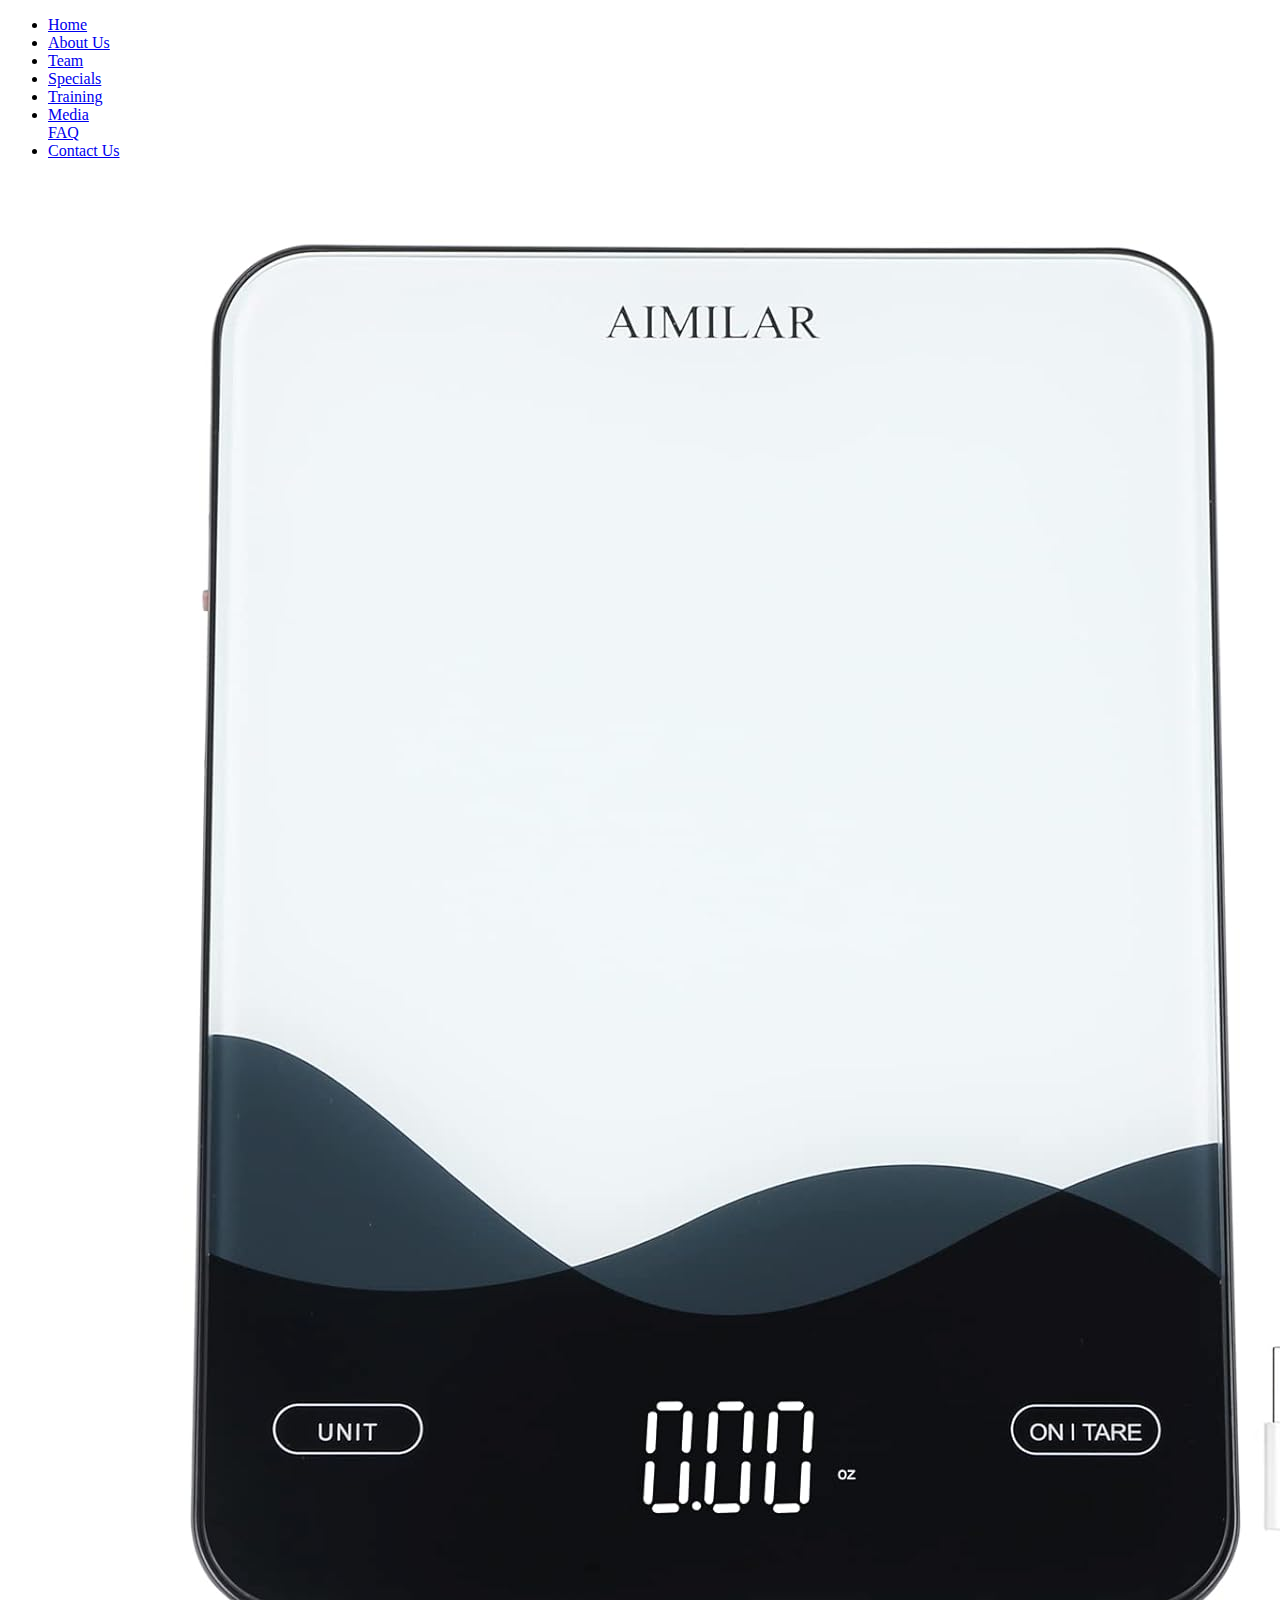
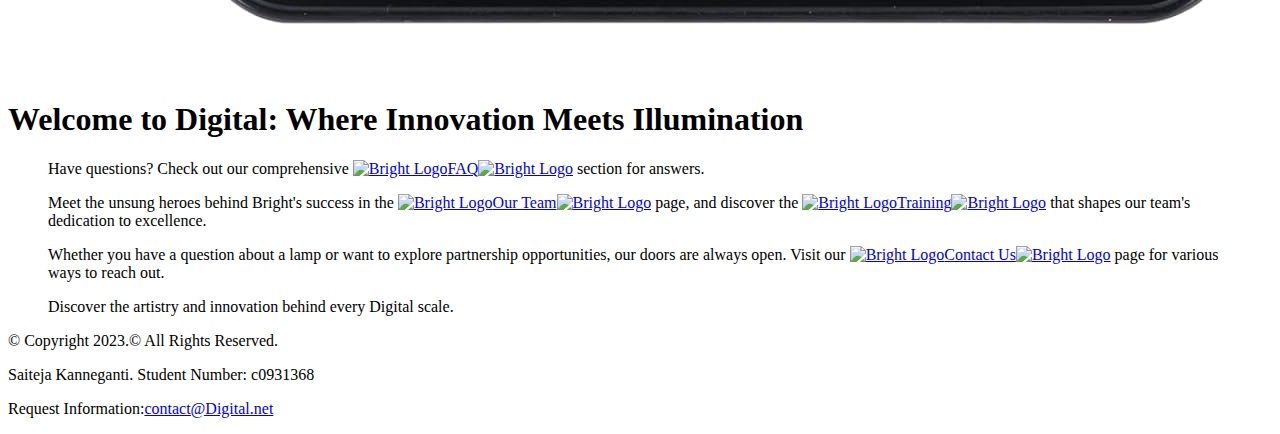
==== index.html @ 6f16e75c "index.html" ====
<!DOCTYPE html>
<!-- 
	TERM PROJECT
	Student Name: Saiteja Kanneganti
	Student Number: c0931368
    Page: INDEX
 -->
<html lang="en">

<head>
	<title>digital.ltd</title>
	<meta charset="utf-8">
	<link rel="stylesheet" href="css/digitalstyle.css">
	<link rel='shortcut icon' href='images/"C:digitallogo.jpg">
	<meta name="viewport" content="width=device-width, initial scale=1.0">
	<link rel="preconnect" href="https://fonts.googleapis.com">
	<link rel="preconnect" href="https://fonts.gstatic.com" crossorigin>
	<link href="https://fonts.googleapis.com/css2?family=DM+Serif+Display:ital@1&family=GFS+Didot&family=Roboto&display=swap" rel="stylesheet">
</head>

<body>

<!-- Use the header area for the website name or logo -->
	<header>
		<a href="index.html"><img class = 'logo' src= "images/digitallogo.jpg" alt="Digital logo"></a>
	</header>

	
		<!-- Use the nav area to add hyperlinks and other pages within the website --> 
		<nav class="nav">
			<ul class="row">
				<li><a href="index.html">Home</a></li>
				<li><a href="about.html">About Us</a></li>
				<li><a href="team.html">Team</a></li>
				<li><a href="specials.html">Specials</a></li>
				<li><a href="training.html">Training</a></li>
				<li><a href="media.html">Media</a></li
				<li><a href="faqs.html">FAQ</a></li>
				<li><a href="contact.html">Contact Us</a></li>
			</ul>
		</nav>

		

    <img class= 'hero' src= "images/digital1.jpg" alt="Digital banner">

	<main>

		<h1>Welcome to Digital: Where Innovation Meets Illumination</h1>
		<article>

		<section>
			<div class="grid">
				

				<figure class="home-menu"><figcaption><p>Have questions? Check out our comprehensive <a class="homecontact" href="faqs.html"><img class="png" src="images/logo1.png" alt="Bright Logo">FAQ<img class="png" src="images/logo1.png" alt="Bright Logo"></a> section for answers.</p></figcaption></figure>

				<figure class="home-menu"><figcaption><p>Meet the unsung heroes behind Bright's success in the <a class="homecontact" href="team.html"><img class="png" src="images/logo1.png" alt="Bright Logo">Our Team<img class="png" src="images/logo1.png" alt="Bright Logo"></a> page, and discover the <a class="homecontact" href="training.html"><img class="png" src="images/logo1.png" alt="Bright Logo">Training<img class="png" src="images/logo1.png" alt="Bright Logo"></a> that shapes our team's dedication to excellence.</p></figcaption></figure>

				<figure class="home-menu"><figcaption><p>Whether you have a question about a lamp or want to explore partnership opportunities, our doors are always open. Visit our <a class="homecontact" href="contact.html"><img class="png" src="images/logo1.png" alt="Bright Logo">Contact Us<img class="png" src="images/logo1.png" alt="Bright Logo"></a> page for various ways to reach out.</p></figcaption></figure>

				
				
				<figure>
					<figcaption>Discover the artistry and innovation behind every Digital scale.</figcaption>
				</figure>
			</div>
		</section>

		</article>

	</main>


	<footer>

		<p>&copy; Copyright 2023.&#169; All Rights Reserved.</p>
		<p>Saiteja Kanneganti. Student Number: c0931368</p>
		<p>Request Information:<a href="mailto:contact@Digital.net">contact@Digital.net</a></p>

	</footer>
	
</body>
</html>
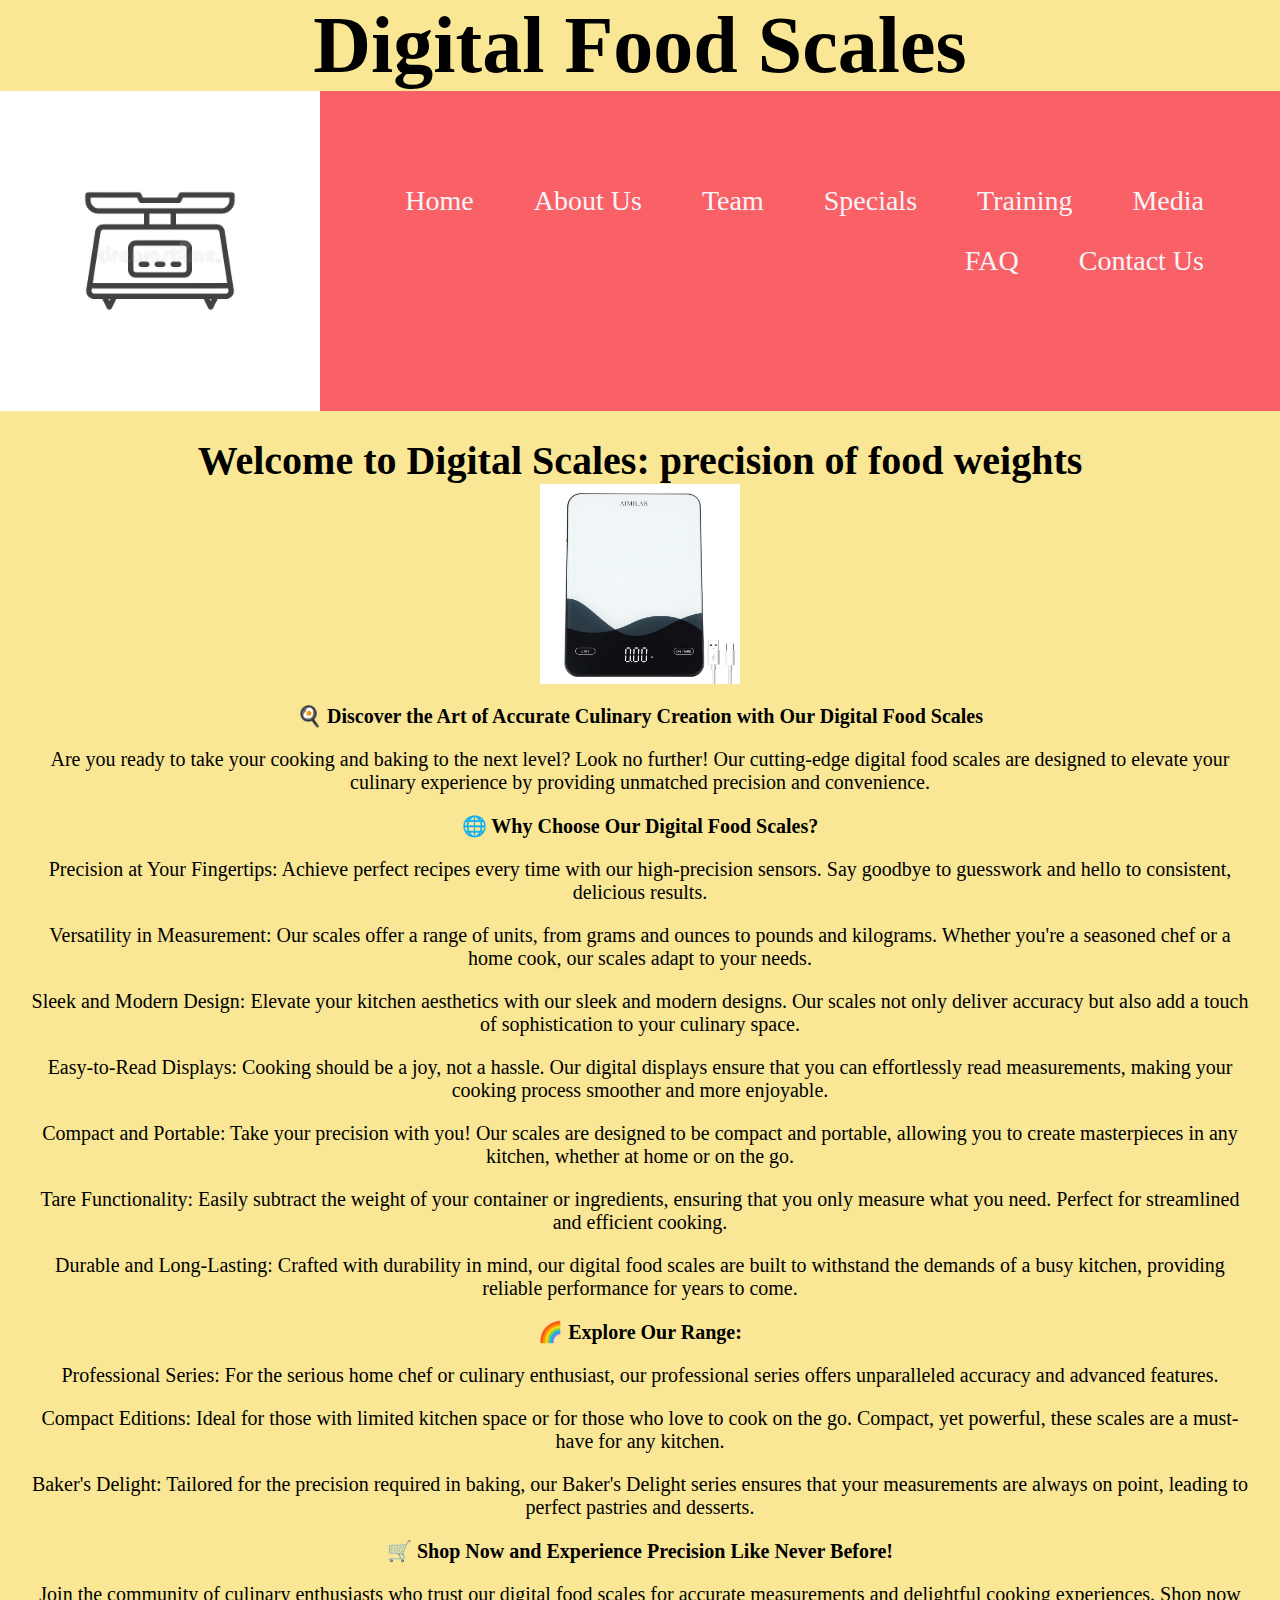
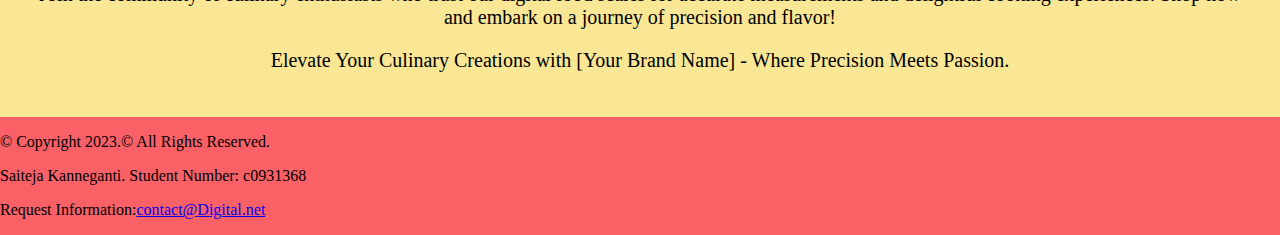
==== commit f6c0a036: "week 6" ====
--- a/index.html
+++ b/index.html
@@ -1,4 +1,3 @@
-
 <!DOCTYPE html>
 <!-- 
 	TERM PROJECT
@@ -9,66 +8,79 @@
 <html lang="en">
 
 <head>
-	<title>digital.ltd</title>
+	<title>digital Scales.ltd</title>
 	<meta charset="utf-8">
-	<link rel="stylesheet" href="css/digitalstyle.css">
-	<link rel='shortcut icon' href='images/"C:digitallogo.jpg">
+	<link rel="stylesheet" href="css/styles.css">
 	<meta name="viewport" content="width=device-width, initial scale=1.0">
-	<link rel="preconnect" href="https://fonts.googleapis.com">
-	<link rel="preconnect" href="https://fonts.gstatic.com" crossorigin>
-	<link href="https://fonts.googleapis.com/css2?family=DM+Serif+Display:ital@1&family=GFS+Didot&family=Roboto&display=swap" rel="stylesheet">
 </head>
 
 <body>
-
-<!-- Use the header area for the website name or logo -->
+	<h1 id="bannertitle">Digital Food Scales</h1>
+	<!-- Use the header area for the website name or logo -->
 	<header>
-		<a href="index.html"><img class = 'logo' src= "images/digitallogo.jpg" alt="Digital logo"></a>
+		<img class='scales' src="images/digitallogo1.jpg" alt="Digital banner">
 	</header>
 
+
+	<!-- Use the nav area to add hyperlinks and other pages within the website -->
+	<nav class="nav">
+		<ul class="row">
+			<li><a href="index.html">Home</a></li>
+			<li><a href="about.html">About Us</a></li>
+			<li><a href="team.html">Team</a></li>
+			<li><a href="specials.html">Specials</a></li>
+			<li><a href="training.html">Training</a></li>
+			<li><a href="media.html">Media</a></li>
+			<li><a href="faqs.html">FAQ</a></li>
+			<li><a href="contact.html">Contact Us</a></li>
+		</ul>
+	</nav>
+
+
+
 	
-		<!-- Use the nav area to add hyperlinks and other pages within the website --> 
-		<nav class="nav">
-			<ul class="row">
-				<li><a href="index.html">Home</a></li>
-				<li><a href="about.html">About Us</a></li>
-				<li><a href="team.html">Team</a></li>
-				<li><a href="specials.html">Specials</a></li>
-				<li><a href="training.html">Training</a></li>
-				<li><a href="media.html">Media</a></li
-				<li><a href="faqs.html">FAQ</a></li>
-				<li><a href="contact.html">Contact Us</a></li>
-			</ul>
-		</nav>
-
-		
-
-    <img class= 'hero' src= "images/digital1.jpg" alt="Digital banner">
 
 	<main>
 
-		<h1>Welcome to Digital: Where Innovation Meets Illumination</h1>
-		<article>
+		<h1>Welcome to Digital Scales: precision of food weights</h1>
+		<img class='Scales' src="images/digital1.jpg" alt="Digital banner" id="Bannerimage">
+		<p><strong>🍳 Discover the Art of Accurate Culinary Creation with Our Digital Food Scales</strong></p>
+		<p>Are you ready to take your cooking and baking to the next level? Look no further! Our cutting-edge digital
+			food scales are designed to elevate your culinary experience by providing unmatched precision and
+			convenience.</p>
+		<p><strong>🌐 Why Choose Our Digital Food Scales?</strong></p>
+		<p>Precision at Your Fingertips: Achieve perfect recipes every time with our high-precision sensors. Say goodbye
+			to guesswork and hello to consistent, delicious results.</p>
+		<p>Versatility in Measurement: Our scales offer a range of units, from grams and ounces to pounds and kilograms.
+			Whether you're a seasoned chef or a home cook, our scales adapt to your needs.</p>
+		<p>Sleek and Modern Design: Elevate your kitchen aesthetics with our sleek and modern designs. Our scales not
+			only deliver accuracy but also add a touch of sophistication to your culinary space.</p>
+		<p>Easy-to-Read Displays: Cooking should be a joy, not a hassle. Our digital displays ensure that you can
+			effortlessly read measurements, making your cooking process smoother and more enjoyable.</p>
+		<p>Compact and Portable: Take your precision with you! Our scales are designed to be compact and portable,
+			allowing you to create masterpieces in any kitchen, whether at home or on the go.</p>
+		<p>Tare Functionality: Easily subtract the weight of your container or ingredients, ensuring that you only
+			measure what you need. Perfect for streamlined and efficient cooking.</p>
+		<p>Durable and Long-Lasting: Crafted with durability in mind, our digital food scales are built to withstand the
+			demands of a busy kitchen, providing reliable performance for years to come.</p>
+		<p><strong>🌈 Explore Our Range:</strong></p>
+		<p>Professional Series: For the serious home chef or culinary enthusiast, our professional series offers
+			unparalleled accuracy and advanced features.</p>
+		<p>Compact Editions: Ideal for those with limited kitchen space or for those who love to cook on the go.
+			Compact, yet powerful, these scales are a must-have for any kitchen.</p>
+		<p>Baker's Delight: Tailored for the precision required in baking, our Baker's Delight series ensures that your
+			measurements are always on point, leading to perfect pastries and desserts.</p>
+		<p><strong>🛒 Shop Now and Experience Precision Like Never Before!</strong></p>
+		<p>Join the community of culinary enthusiasts who trust our digital food scales for accurate measurements and
+			delightful cooking experiences. Shop now and embark on a journey of precision and flavor!</p>
+		<p>Elevate Your Culinary Creations with [Your Brand Name] - Where Precision Meets Passion.</p>
 
-		<section>
-			<div class="grid">
-				
 
-				<figure class="home-menu"><figcaption><p>Have questions? Check out our comprehensive <a class="homecontact" href="faqs.html"><img class="png" src="images/logo1.png" alt="Bright Logo">FAQ<img class="png" src="images/logo1.png" alt="Bright Logo"></a> section for answers.</p></figcaption></figure>
 
-				<figure class="home-menu"><figcaption><p>Meet the unsung heroes behind Bright's success in the <a class="homecontact" href="team.html"><img class="png" src="images/logo1.png" alt="Bright Logo">Our Team<img class="png" src="images/logo1.png" alt="Bright Logo"></a> page, and discover the <a class="homecontact" href="training.html"><img class="png" src="images/logo1.png" alt="Bright Logo">Training<img class="png" src="images/logo1.png" alt="Bright Logo"></a> that shapes our team's dedication to excellence.</p></figcaption></figure>
 
-				<figure class="home-menu"><figcaption><p>Whether you have a question about a lamp or want to explore partnership opportunities, our doors are always open. Visit our <a class="homecontact" href="contact.html"><img class="png" src="images/logo1.png" alt="Bright Logo">Contact Us<img class="png" src="images/logo1.png" alt="Bright Logo"></a> page for various ways to reach out.</p></figcaption></figure>
 
-				
-				
-				<figure>
-					<figcaption>Discover the artistry and innovation behind every Digital scale.</figcaption>
-				</figure>
-			</div>
-		</section>
 
-		</article>
+
 
 	</main>
 
@@ -80,6 +92,7 @@
 		<p>Request Information:<a href="mailto:contact@Digital.net">contact@Digital.net</a></p>
 
 	</footer>
-	
+
 </body>
+
 </html>--- a/css/styles.css
+++ b/css/styles.css
@@ -0,0 +1,80 @@
+body,
+header,
+nav,
+main,
+footer,
+h1,
+div,
+img {
+    margin: 0;
+    padding: 0;
+    border: 0;
+}
+
+body {
+    background-color: #F96167;
+}
+
+img {
+    max-width: 100%;
+    display: block;
+}
+#bannertitle{
+    background-color: #F9E795;
+    font-size: 80px;
+    text-align: center;
+}
+header {
+    float: left;
+    width: 25%;
+}
+
+nav {
+    float: right;
+    width: 70%;
+    margin: 5em 3em 0 0;
+}
+
+nav ul {
+    list-style-type: none;
+    text-align: right;
+    margin: 0;
+}
+
+nav li {
+    display: inline-block;
+    font-size: 1.75em;
+}
+
+nav li a {
+    display: block;
+    text-align: center;
+    padding: 0.5em 1em;
+    text-decoration: solid;
+    color: rgb(244, 245, 248);
+}
+
+#Bannerimage {
+    margin: 0 auto 0 auto;
+    width:200px;
+    height:200px;
+}
+main {
+    clear: left;
+    padding: 2%;
+    font-size: 1.25em;
+    background-color: #F9E795;
+    text-align: center;
+}
+
+footer div {
+    font-size: 0.75em;
+    padding: 0 1em;
+    text-align: center;
+    color: #fff;
+}
+
+footer div a {
+    color: #fff;
+    text-decoration: none;
+}
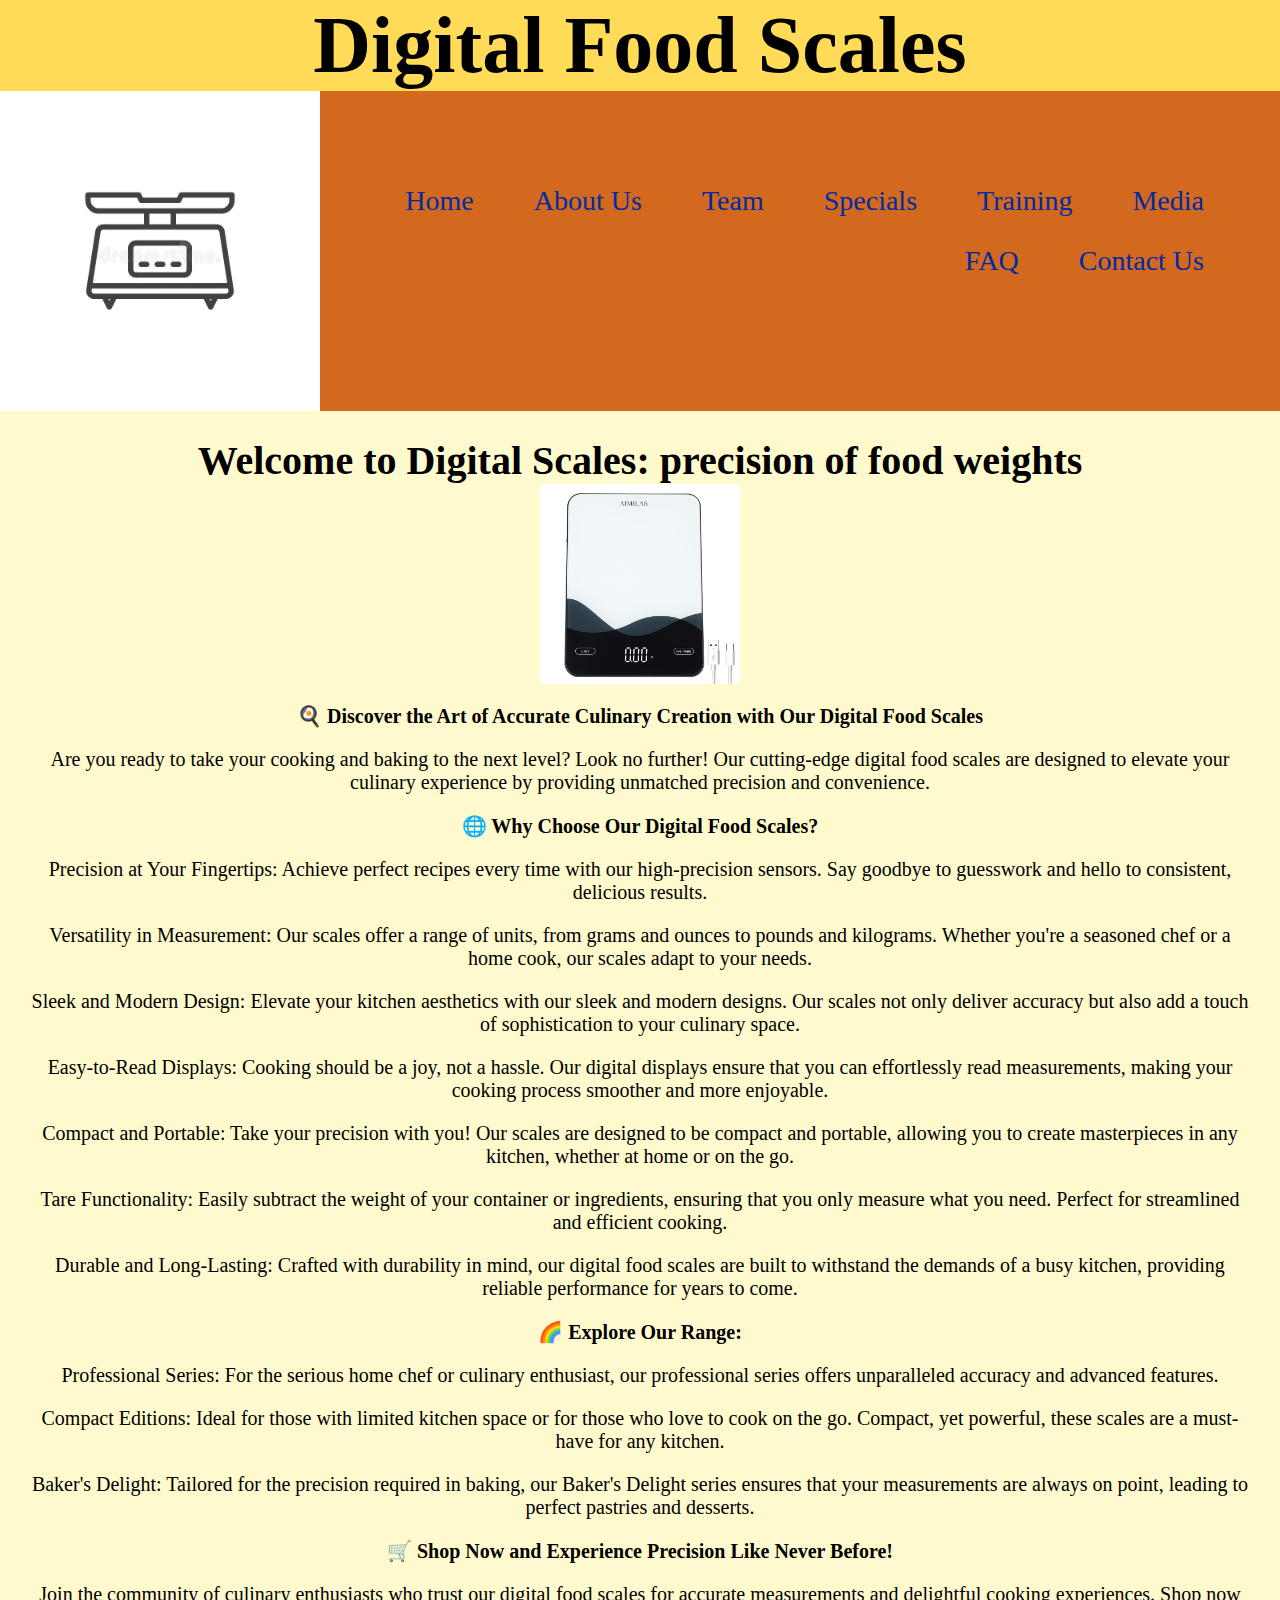
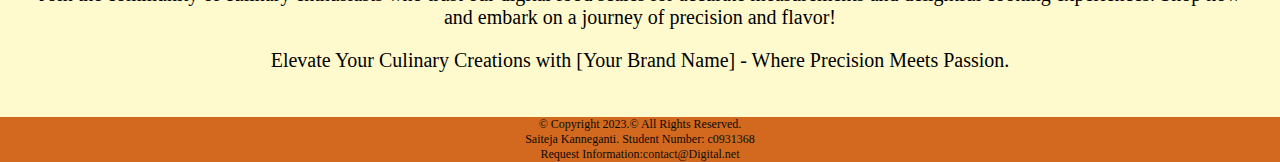
==== commit a1ee458d: "special" ====
--- a/index.html
+++ b/index.html
@@ -36,10 +36,6 @@
 		</ul>
 	</nav>
 
-
-
-	
-
 	<main>
 
 		<h1>Welcome to Digital Scales: precision of food weights</h1>
@@ -77,19 +73,14 @@
 
 
 
-
-
-
-
-
 	</main>
 
 
 	<footer>
 
-		<p>&copy; Copyright 2023.&#169; All Rights Reserved.</p>
-		<p>Saiteja Kanneganti. Student Number: c0931368</p>
-		<p>Request Information:<a href="mailto:contact@Digital.net">contact@Digital.net</a></p>
+		<div>&copy; Copyright 2023.&#169; All Rights Reserved.</div>
+		<div>Saiteja Kanneganti. Student Number: c0931368</div>
+		<div>Request Information:<a href="mailto:contact@Digital.net">contact@Digital.net</a></div>
 
 	</footer>
 
--- a/css/styles.css
+++ b/css/styles.css
@@ -12,7 +12,8 @@
 }
 
 body {
-    background-color: #F96167;
+    background-color: #D2691E;
+    font-display: #0e0e0eeb;
 }
 
 img {
@@ -20,10 +21,11 @@
     display: block;
 }
 #bannertitle{
-    background-color: #F9E795;
+    background-color: #FFDB58;
     font-size: 80px;
     text-align: center;
 }
+
 header {
     float: left;
     width: 25%;
@@ -51,7 +53,7 @@
     text-align: center;
     padding: 0.5em 1em;
     text-decoration: solid;
-    color: rgb(244, 245, 248);
+    color: rgb(3, 42, 160);
 }
 
 #Bannerimage {
@@ -59,11 +61,23 @@
     width:200px;
     height:200px;
 }
+
+#banner {
+    margin: 0 auto 0 auto;
+    width:250px;
+    height:250px;
+}
+
+#metaledgedscale {
+    margin: 0 auto 0 auto;
+    width: 500px;
+    height: 150px;
+}
 main {
     clear: left;
     padding: 2%;
     font-size: 1.25em;
-    background-color: #F9E795;
+    background-color: #FFFACD;
     text-align: center;
 }
 
@@ -71,10 +85,10 @@
     font-size: 0.75em;
     padding: 0 1em;
     text-align: center;
-    color: #fff;
+    color: #0a0a09;
 }
 
 footer div a {
-    color: #fff;
+    color: #0e0e0d;
     text-decoration: none;
 }
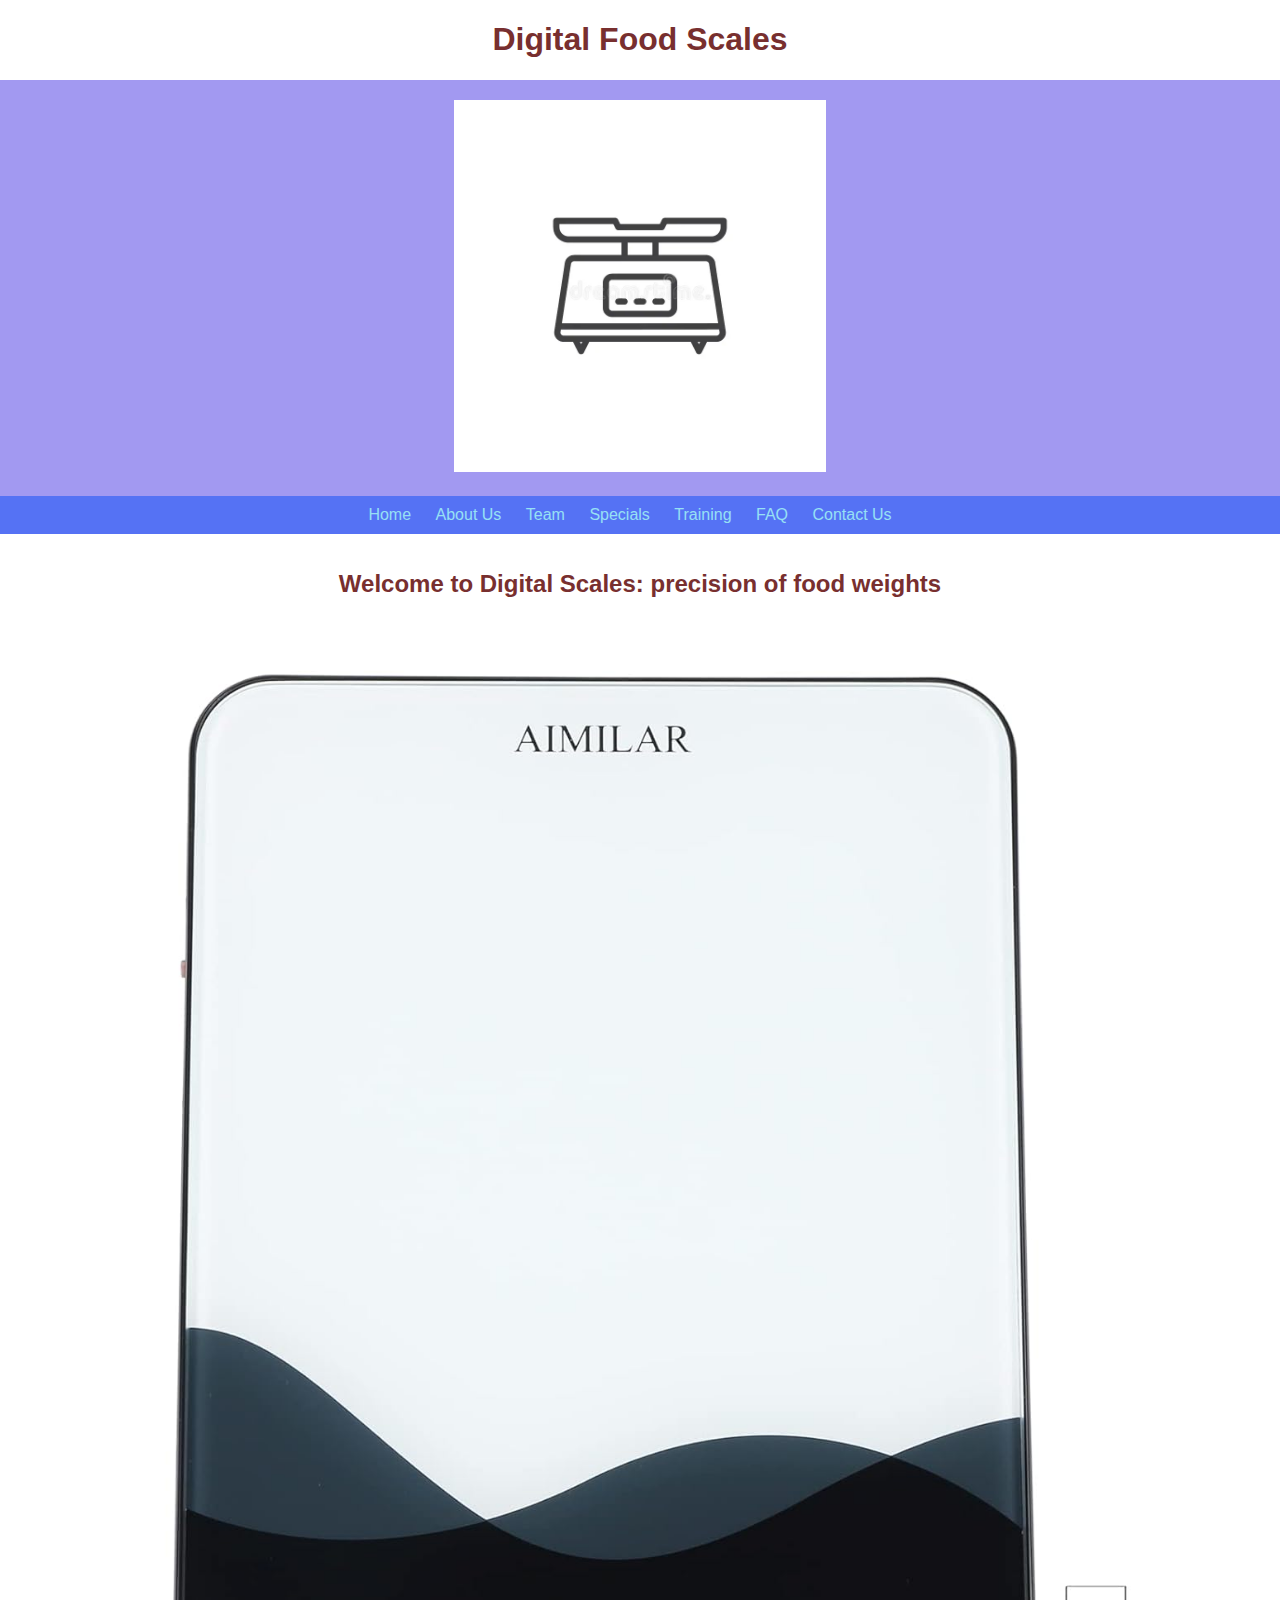
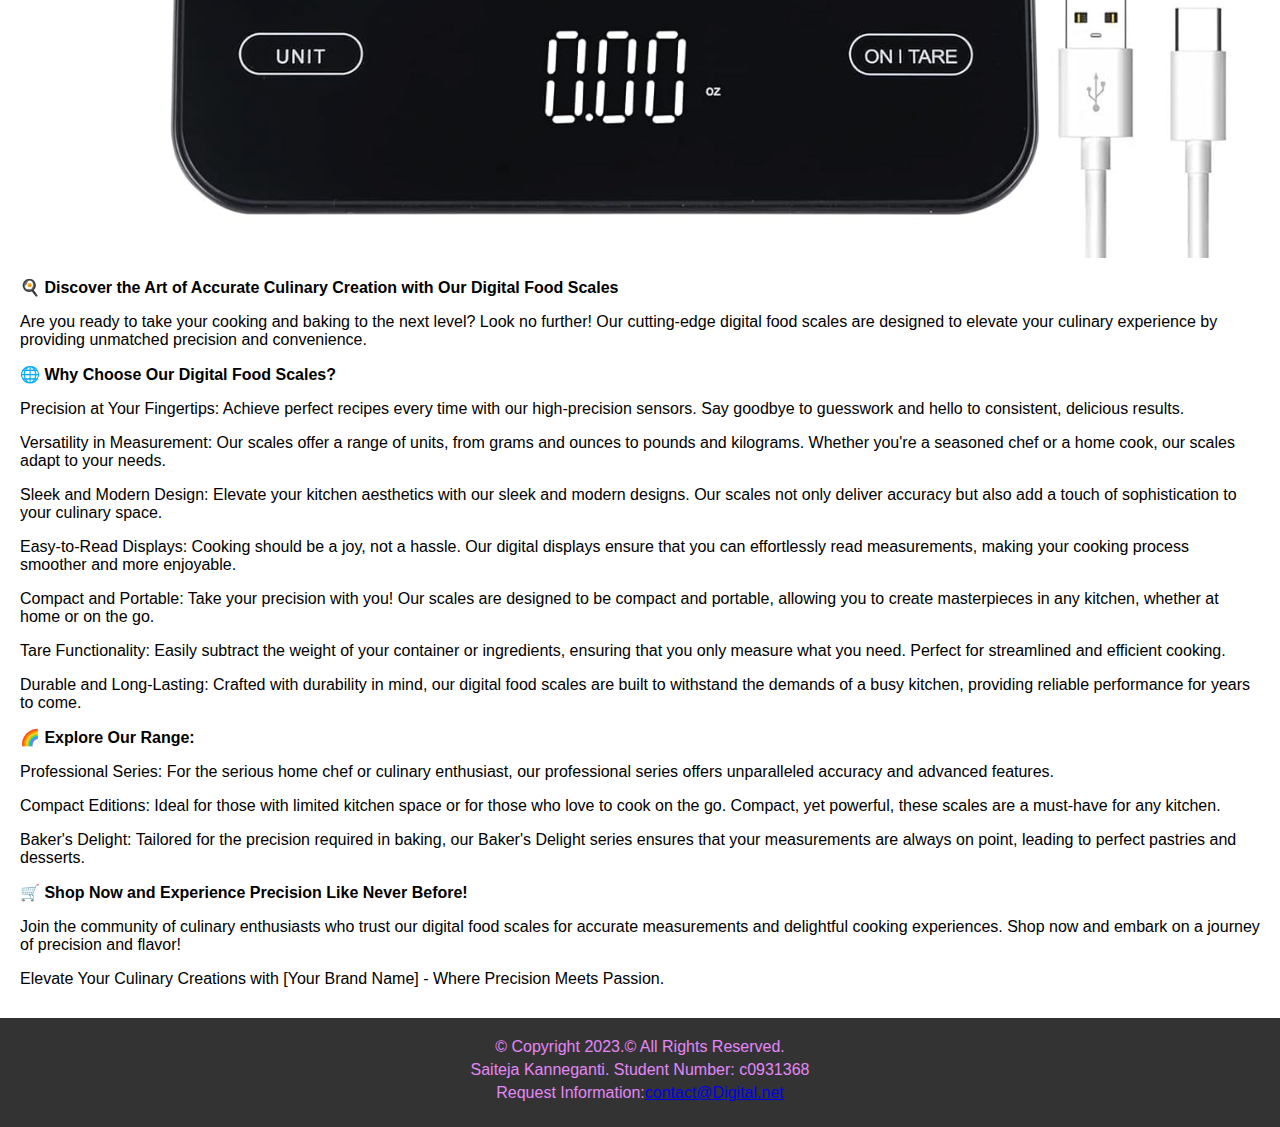
==== commit 769d7c36: "week 9, 10, 11" ====
--- a/index.html
+++ b/index.html
@@ -18,9 +18,8 @@
 	<h1 id="bannertitle">Digital Food Scales</h1>
 	<!-- Use the header area for the website name or logo -->
 	<header>
-		<img class='scales' src="images/digitallogo1.jpg" alt="Digital banner">
+		<img class='scales' src="images/digitallogo1.jpg" alt="Digital banner" id="banner">
 	</header>
-
 
 	<!-- Use the nav area to add hyperlinks and other pages within the website -->
 	<nav class="nav">
@@ -28,9 +27,8 @@
 			<li><a href="index.html">Home</a></li>
 			<li><a href="about.html">About Us</a></li>
 			<li><a href="team.html">Team</a></li>
-			<li><a href="specials.html">Specials</a></li>
+			<li><a href="Specials.html">Specials</a></li>
 			<li><a href="training.html">Training</a></li>
-			<li><a href="media.html">Media</a></li>
 			<li><a href="faqs.html">FAQ</a></li>
 			<li><a href="contact.html">Contact Us</a></li>
 		</ul>
--- a/css/styles.css
+++ b/css/styles.css
@@ -1,94 +1,132 @@
-body,
-header,
-nav,
-main,
-footer,
-h1,
-div,
-img {
+/* Global styles */
+body {
+    font-family: Arial, sans-serif;
     margin: 0;
     padding: 0;
-    border: 0;
 }
 
-body {
-    background-color: #D2691E;
-    font-display: #0e0e0eeb;
-}
-
-img {
-    max-width: 100%;
-    display: block;
-}
-#bannertitle{
-    background-color: #FFDB58;
-    font-size: 80px;
+/* Header styles */
+header {
+    background-color: #a299f1;
+    color: #6fd0c8;
+    padding: 20px;
     text-align: center;
 }
 
-header {
-    float: left;
-    width: 25%;
+header h1 {
+    margin: 0;
 }
 
+/* Navigation styles */
 nav {
-    float: right;
-    width: 70%;
-    margin: 5em 3em 0 0;
+    background-color: #5572f4;
+    color: #ee5b17;
+    padding: 10px 0;
+    text-align: center;
 }
 
 nav ul {
     list-style-type: none;
-    text-align: right;
     margin: 0;
+    padding: 0;
 }
 
-nav li {
-    display: inline-block;
-    font-size: 1.75em;
+nav ul li {
+    display: inline;
+    margin-right: 20px;
 }
 
-nav li a {
-    display: block;
-    text-align: center;
-    padding: 0.5em 1em;
-    text-decoration: solid;
-    color: rgb(3, 42, 160);
+nav ul li a {
+    color: #97e0f4;
+    text-decoration: none;
 }
 
-#Bannerimage {
-    margin: 0 auto 0 auto;
-    width:200px;
-    height:200px;
+/* Main section styles */
+main {
+    padding: 20px;
+}
+
+main h1 {
+    font-size: 24px;
+}
+
+main p {
+    margin-bottom: 10px;
+}
+
+main img {
+    display: block;
+    margin: 20px auto;
+}
+
+body h2, figure {
+    text-align: center;
+    color: #333;
+}
+/* Footer styles */
+footer {
+    background-color: #333;
+    color: #e487f7;
+    text-align: center;
+    padding: 20px;
+}
+
+footer div {
+    margin-bottom: 5px;
+}
+
+/* Additional styles */
+#bannertitle {
+    text-align: center;
+    color: #782f2f;
 }
 
 #banner {
-    margin: 0 auto 0 auto;
-    width:250px;
-    height:250px;
+    height: 30%;
+    width: 30%;
 }
 
-#metaledgedscale {
-    margin: 0 auto 0 auto;
-    width: 500px;
-    height: 150px;
-}
-main {
-    clear: left;
-    padding: 2%;
-    font-size: 1.25em;
-    background-color: #FFFACD;
-    text-align: center;
+.Scales {
+    display: block;
+    margin: 20px auto;
+    max-width: 100%;
 }
 
-footer div {
-    font-size: 0.75em;
-    padding: 0 1em;
+body h1 {
     text-align: center;
-    color: #0a0a09;
+    color: #782f2f;
 }
 
-footer div a {
-    color: #0e0e0d;
-    text-decoration: none;
+main h3 {
+    text-align: center;
+    color: #782f2f;
+    font-size: 50px;
 }
+
+table {
+    width: 80%; /* Step 11a */
+    margin: 0 auto; /* Step 11a */
+    border: 3px solid #71881b; /* Step 11a */
+    border-collapse: collapse; /* Step 11b */
+    padding: 2%; /* Step 11b */
+}
+
+caption {
+    font-size: 2em; /* Step 11c */
+    padding: 2%; /* Step 11c */
+    margin-top: 2%; /* Step 11c */
+}
+
+th, td {
+    border: 1px solid #7188bb; /* Step 11d */
+    padding: 2%; /* Step 11b */
+}
+
+td {
+    text-align: center; /* Step 11e */
+}
+
+tr:nth-child(odd) {
+    background-color: #d3e788; /* Step 11f */
+}
+
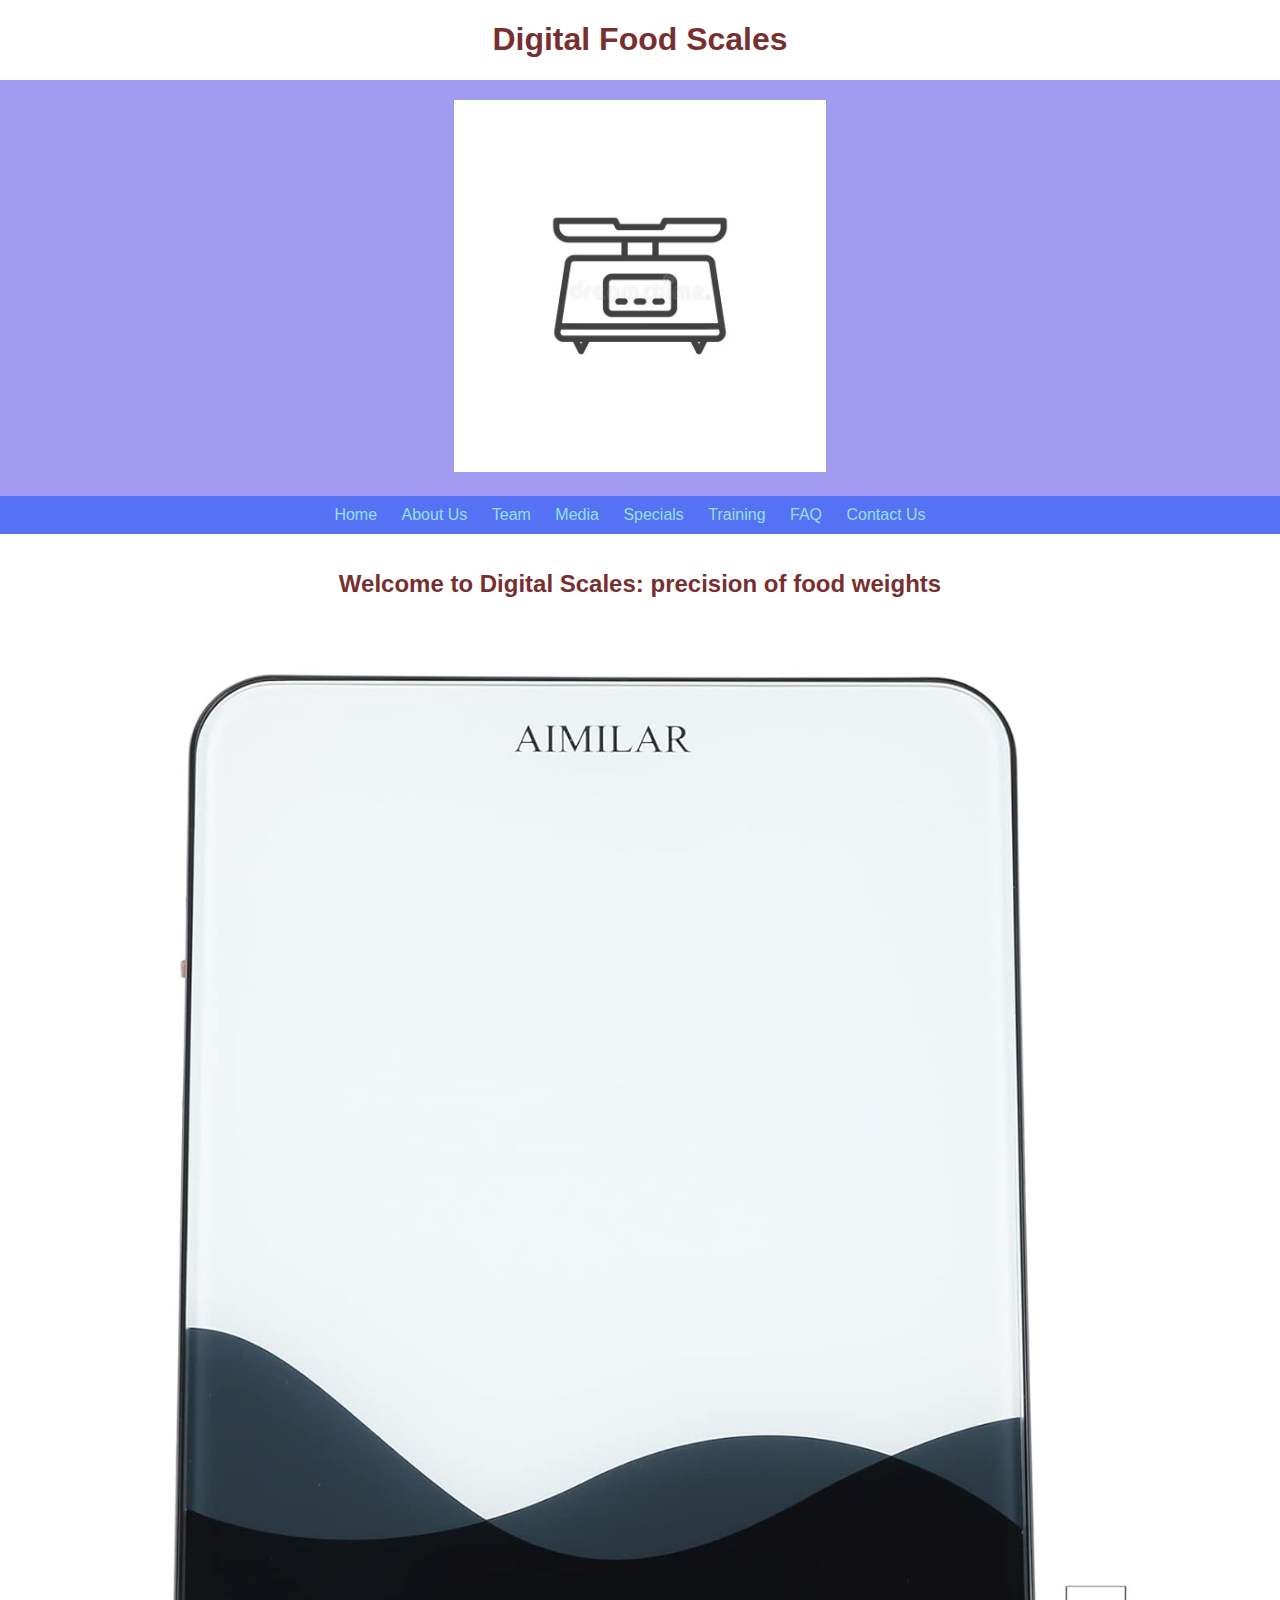
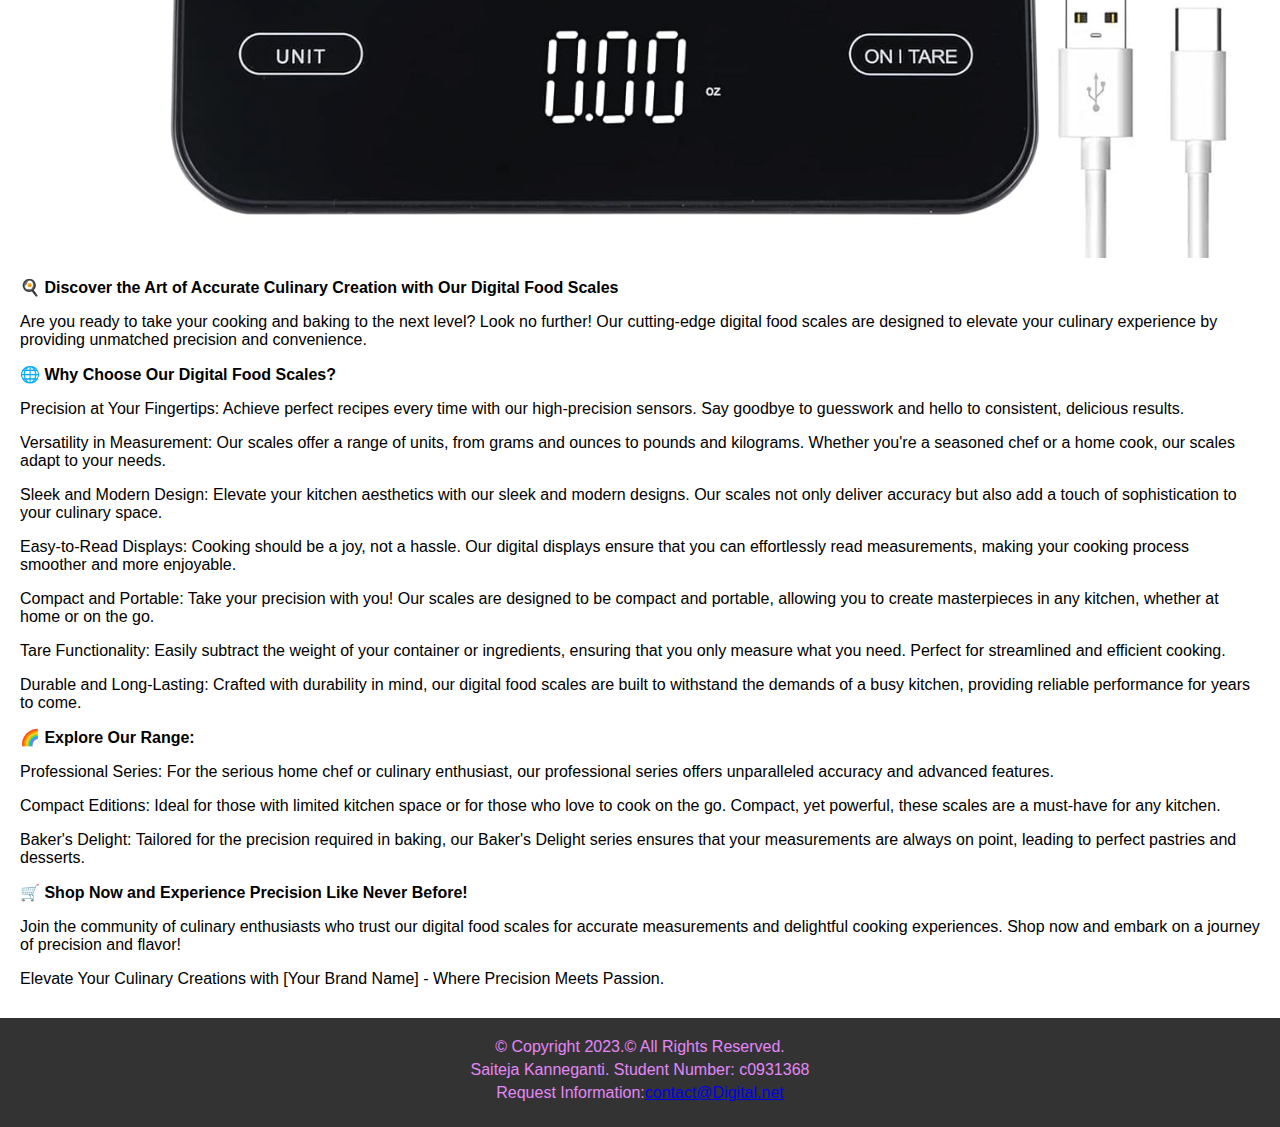
==== commit 4b042eaa: "Update index.html" ====
--- a/index.html
+++ b/index.html
@@ -27,6 +27,7 @@
 			<li><a href="index.html">Home</a></li>
 			<li><a href="about.html">About Us</a></li>
 			<li><a href="team.html">Team</a></li>
+			<li><a href="media.html">Media</a></li>
 			<li><a href="Specials.html">Specials</a></li>
 			<li><a href="training.html">Training</a></li>
 			<li><a href="faqs.html">FAQ</a></li>
@@ -84,4 +85,4 @@
 
 </body>
 
-</html>+</html>
--- a/css/styles.css
+++ b/css/styles.css
@@ -1,3 +1,7 @@
+/*Saiteja Kaneganti
+    c0931368
+    march 20 2024 */
+    
 /* Global styles */
 body {
     font-family: Arial, sans-serif;
